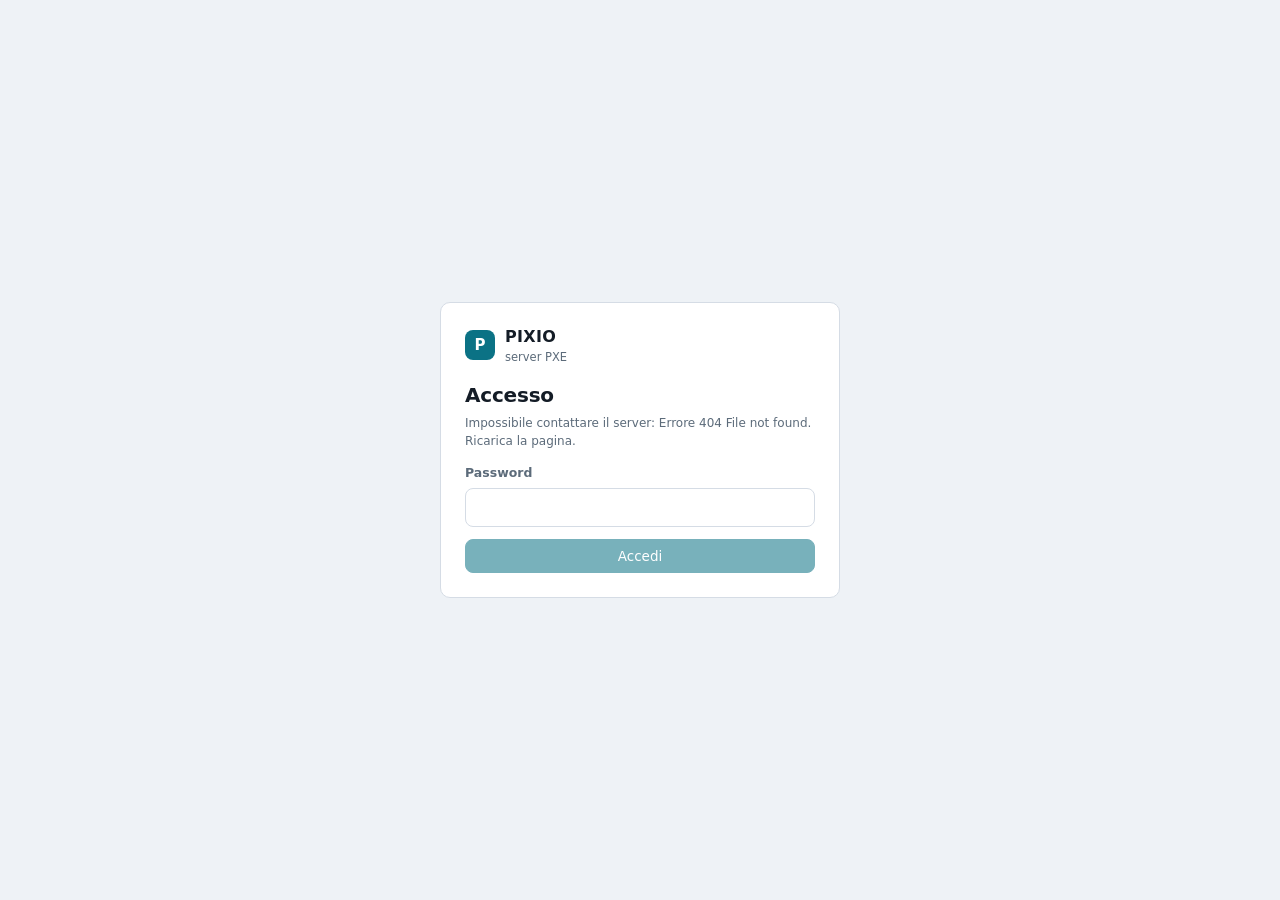
==== static/index.html @ d86c82c8 "SPA di amministrazione, servizi backend (job, upload, log, client, sorgenti, impostazioni), supporto" ====
<!DOCTYPE html>
<html lang="it">
<head>
<meta charset="utf-8">
<meta name="viewport" content="width=device-width, initial-scale=1">
<meta name="color-scheme" content="light dark">
<meta name="referrer" content="same-origin">
<title>Pixio</title>
<link rel="icon" href="data:image/svg+xml,%3Csvg xmlns='http://www.w3.org/2000/svg' viewBox='0 0 32 32'%3E%3Crect width='32' height='32' rx='8' fill='%230B7285'/%3E%3Ctext x='16' y='22' font-family='system-ui,sans-serif' font-size='18' font-weight='700' fill='%23fff' text-anchor='middle'%3EP%3C/text%3E%3C/svg%3E">
<link rel="stylesheet" href="/static/style.css">
</head>
<body>

<!-- Schermata di login: visibile finché /api/auth/status non risponde, così non compare mai contenuto non autenticato -->
<div id="login" class="login">
  <form id="login-form" class="card login-card" autocomplete="off" novalidate>
    <div class="brand">
      <div class="logo" aria-hidden="true">P</div>
      <div><div class="name">PIXIO</div><div class="host" id="login-host">server PXE</div></div>
    </div>
    <h2 id="login-title">Accesso</h2>
    <p class="hint" id="login-hint">Verifica della sessione in corso…</p>
    <div class="field">
      <label for="login-pw">Password</label>
      <input id="login-pw" type="password" autocomplete="current-password" required disabled>
    </div>
    <div class="field" id="login-confirm-field" hidden>
      <label for="login-pw2">Conferma password</label>
      <input id="login-pw2" type="password" autocomplete="new-password">
    </div>
    <div class="alert bad" id="login-error" hidden role="alert"></div>
    <button class="btn primary wide" id="login-btn" type="submit" disabled>Accedi</button>
  </form>
</div>

<!-- Applicazione -->
<div id="app" class="app" hidden>
  <aside class="side">
    <div class="brand">
      <div class="logo" aria-hidden="true">P</div>
      <div><div class="name">PIXIO</div><div class="host" id="side-host">…</div></div>
    </div>
    <nav class="navlist" aria-label="Sezioni">
      <a class="nav" href="#/dashboard" data-route="dashboard">Dashboard</a>
      <a class="nav" href="#/iso" data-route="iso"><span>ISO</span><span class="n" id="n-iso"></span></a>
      <a class="nav" href="#/menu" data-route="menu"><span>Menu di boot</span><span class="n" id="n-menu"></span></a>
      <a class="nav" href="#/impostazioni" data-route="impostazioni">Impostazioni</a>
      <a class="nav" href="#/client" data-route="client"><span>Client</span><span class="n" id="n-client"></span></a>
      <a class="nav" href="#/log" data-route="log">Log</a>
    </nav>
    <div class="foot">admin · <span class="mono" id="side-version">v1.0</span> · <a href="#" id="logout-link">Esci</a></div>
  </aside>
  <main class="main" id="main" tabindex="-1"></main>
</div>

<!-- Pannello laterale (dettagli ISO) -->
<div id="drawer-overlay" class="drawer-overlay" hidden></div>
<aside id="drawer" class="drawer" hidden role="dialog" aria-modal="true" aria-labelledby="drawer-title">
  <div class="drawer-hd">
    <h3 id="drawer-title">Dettagli</h3>
    <button class="icon-btn" type="button" id="drawer-close" aria-label="Chiudi pannello">×</button>
  </div>
  <div class="drawer-body" id="drawer-body"></div>
</aside>

<!-- Finestre modali, area di rilascio file, notifiche -->
<div id="modal" class="modal-overlay" hidden></div>
<div id="dropzone" class="dropzone" hidden aria-hidden="true"><div class="dz-box">Rilascia qui i file ISO per caricarli nella libreria locale</div></div>
<div id="toasts" class="toasts" aria-live="polite"></div>

<script src="/static/app.js"></script>
<script src="/static/catalog.js"></script>
<script src="/static/menu.js"></script>
<script src="/static/settings.js"></script>
<script src="/static/clients.js"></script>
<script src="/static/logs.js"></script>
</body>
</html>
---- static/style.css ----
/* Pixio – foglio di stile della SPA. Token di colore identici all'anteprima approvata (docs/preview.html),
   tema chiaro/scuro automatico via prefers-color-scheme, font di sistema (nessun font esterno). */

:root{
  --bg:#EEF2F6; --surface:#FFFFFF; --surface-2:#F6F8FA; --ink:#141C26; --muted:#5C6B7A; --line:#D5DCE5; --line-strong:#B8C2CE;
  --accent:#0B7285; --accent-ink:#FFFFFF; --accent-soft:#DDF3F6;
  --ok:#1B8A4C; --ok-soft:#DFF3E7; --warn:#B7791F; --warn-soft:#FBEFD6; --bad:#C23A3A; --bad-soft:#F9E1E1;
  --chrome:#E3E8EE; --shadow:0 12px 32px rgba(20,28,38,.10);
  --screen-bg:#05080C; --screen-fg:#D7DEE6; --screen-dim:#6E7B8A; --screen-sel:#0E9AA7; --screen-title:#5FD3DE;
  --font:system-ui,-apple-system,"Segoe UI",Roboto,"Helvetica Neue",Arial,"Noto Sans",sans-serif;
  --mono:ui-monospace,"SFMono-Regular","Cascadia Mono",Consolas,"Liberation Mono",Menlo,monospace;
}
@media (prefers-color-scheme: dark){
  :root:not([data-theme="light"]){
    --bg:#0E1319; --surface:#161C24; --surface-2:#1C242E; --ink:#E6ECF2; --muted:#93A1B0; --line:#2A3542; --line-strong:#3A475A;
    --accent:#3FC1CF; --accent-ink:#06282C; --accent-soft:#12333A;
    --ok:#4CC97A; --ok-soft:#13301F; --warn:#E0A64A; --warn-soft:#3A2D14; --bad:#F07373; --bad-soft:#3D1A1A;
    --chrome:#0B0F14; --shadow:0 12px 32px rgba(0,0,0,.45);
  }
}
:root[data-theme="dark"]{
  --bg:#0E1319; --surface:#161C24; --surface-2:#1C242E; --ink:#E6ECF2; --muted:#93A1B0; --line:#2A3542; --line-strong:#3A475A;
  --accent:#3FC1CF; --accent-ink:#06282C; --accent-soft:#12333A;
  --ok:#4CC97A; --ok-soft:#13301F; --warn:#E0A64A; --warn-soft:#3A2D14; --bad:#F07373; --bad-soft:#3D1A1A;
  --chrome:#0B0F14; --shadow:0 12px 32px rgba(0,0,0,.45);
}

*{box-sizing:border-box}
html{height:100%}
body{margin:0;min-height:100%;background:var(--bg);color:var(--ink);font-family:var(--font);font-size:15px;line-height:1.5}
[hidden]{display:none!important}
.mono{font-family:var(--mono)}
h1,h2,h3,h4{margin:0;letter-spacing:-.01em}
h1{font-size:28px;font-weight:600}
h2{font-size:20px;font-weight:600}
h3{font-size:15px;font-weight:600}
p{margin:0}
a{color:var(--accent)}
button{font:inherit}
.muted{color:var(--muted)}
.small-text{font-size:12.5px;color:var(--muted)}
.bad-text{color:var(--bad)}
.ok-text{color:var(--ok)}
.warn-text{color:var(--warn)}
.num{font-variant-numeric:tabular-nums}
.eyebrow{font-size:12px;text-transform:uppercase;letter-spacing:.08em;color:var(--accent);font-weight:600}
:focus-visible{outline:2px solid var(--accent);outline-offset:2px}
.sr-only{position:absolute;width:1px;height:1px;overflow:hidden;clip:rect(0 0 0 0);white-space:nowrap}

/* ---------- struttura app ---------- */
.app{display:grid;grid-template-columns:220px 1fr;min-height:100vh}
.side{background:var(--surface-2);border-right:1px solid var(--line);padding:18px 12px;display:flex;flex-direction:column;gap:4px;position:sticky;top:0;height:100vh}
.brand{display:flex;align-items:center;gap:10px;padding:6px 10px 16px}
.brand .logo{width:30px;height:30px;border-radius:8px;background:var(--accent);color:var(--accent-ink);display:grid;place-items:center;font-weight:700;font-size:15px;flex:none}
.brand .name{font-weight:600;font-size:16px;letter-spacing:.02em}
.brand .host{font-size:11.5px;color:var(--muted);word-break:break-all}
.navlist{display:flex;flex-direction:column;gap:4px}
.nav{border:0;background:none;text-align:left;font:inherit;color:var(--ink);padding:9px 12px;border-radius:8px;cursor:pointer;display:flex;justify-content:space-between;align-items:center;text-decoration:none;gap:8px}
.nav:hover{background:var(--surface)}
.nav[aria-selected="true"]{background:var(--accent-soft);color:var(--accent);font-weight:600}
.nav .n{font-size:11.5px;color:var(--muted);font-weight:500;white-space:nowrap}
.side .foot{margin-top:auto;padding:10px 12px;font-size:12px;color:var(--muted);border-top:1px solid var(--line)}
.main{padding:22px 26px 40px;min-width:0}
.app.wizard-mode .side{display:none}
.app.wizard-mode{grid-template-columns:1fr}

.ph{display:flex;justify-content:space-between;align-items:center;gap:16px;flex-wrap:wrap;margin-bottom:18px}
.ph h2{font-size:20px;margin:0}
.ph .sub{color:var(--muted);font-size:13.5px}
.actions{display:flex;gap:8px;flex-wrap:wrap;align-items:center}
.actions.right{justify-content:flex-end}

/* ---------- pulsanti ---------- */
.btn{font:inherit;font-size:13.5px;font-weight:500;border:1px solid var(--line-strong);background:var(--surface);color:var(--ink);border-radius:8px;padding:7px 12px;cursor:pointer;line-height:1.4;white-space:nowrap}
.btn:hover{background:var(--surface-2)}
.btn.primary{background:var(--accent);border-color:var(--accent);color:var(--accent-ink)}
.btn.primary:hover{filter:brightness(1.05)}
.btn.danger{color:var(--bad);border-color:var(--bad)}
.btn.danger:hover{background:var(--bad-soft)}
.btn.small{padding:4px 9px;font-size:12.5px}
.btn.wide{width:100%}
.btn:disabled,.btn.busy{opacity:.55;cursor:default}
.btn.busy{position:relative}
.icon-btn{border:0;background:none;color:var(--muted);font-size:22px;line-height:1;cursor:pointer;padding:2px 8px;border-radius:6px}
.icon-btn:hover{background:var(--surface-2);color:var(--ink)}
.linklike{border:0;background:none;color:var(--accent);cursor:pointer;padding:0;font:inherit;text-decoration:underline}
.seg{display:inline-flex;border:1px solid var(--line-strong);border-radius:8px;overflow:hidden}
.seg button{border:0;background:var(--surface);color:var(--muted);padding:5px 12px;font-size:12.5px;font-weight:600;cursor:pointer}
.seg button+button{border-left:1px solid var(--line-strong)}
.seg button[aria-pressed="true"]{background:var(--accent);color:var(--accent-ink)}

/* ---------- tile dashboard ---------- */
.tiles{display:grid;grid-template-columns:repeat(4,1fr);gap:12px}
.tile{background:var(--surface-2);border:1px solid var(--line);border-radius:10px;padding:12px 14px;display:grid;gap:4px;border-left:4px solid var(--ok);min-width:0}
.tile.warn{border-left-color:var(--warn)}.tile.bad{border-left-color:var(--bad)}.tile.neutral{border-left-color:var(--line-strong)}
.tile .k{font-size:12px;color:var(--muted);text-transform:uppercase;letter-spacing:.06em;font-weight:600}
.tile .v{font-size:16px;font-weight:600}
.tile .d{font-size:12.5px;color:var(--muted);overflow-wrap:anywhere}
.grid2{display:grid;grid-template-columns:1.4fr 1fr;gap:16px;margin-top:16px}
.panel{border:1px solid var(--line);border-radius:10px;background:var(--surface);overflow:hidden;min-width:0}
.panel .hd{padding:10px 14px;border-bottom:1px solid var(--line);display:flex;justify-content:space-between;align-items:center;background:var(--surface-2);gap:8px}
.panel .hd h3{font-size:13.5px}
.panel .bd{padding:12px 14px}

/* ---------- tabelle ---------- */
table{width:100%;border-collapse:collapse;font-size:13.5px}
th{font-size:11.5px;text-transform:uppercase;letter-spacing:.06em;color:var(--muted);text-align:left;padding:8px 12px;border-bottom:1px solid var(--line);font-weight:600;white-space:nowrap}
td{padding:9px 12px;border-bottom:1px solid var(--line);vertical-align:middle}
tbody tr:last-child td{border-bottom:0}
.tbl-wrap{overflow-x:auto;border:1px solid var(--line);border-radius:10px;background:var(--surface)}
.panel .tbl-wrap{border:0;border-radius:0}
tr.missing td{opacity:.6}
td.actions-cell{white-space:nowrap;text-align:right}

/* ---------- badge, stati ---------- */
.pill{display:inline-block;font-size:11.5px;font-weight:600;padding:2px 8px;border-radius:999px;line-height:1.5;white-space:nowrap}
.pill.ok{background:var(--ok-soft);color:var(--ok)}.pill.warn{background:var(--warn-soft);color:var(--warn)}.pill.bad{background:var(--bad-soft);color:var(--bad)}
.pill.neutral{background:var(--surface-2);color:var(--muted);border:1px solid var(--line)}
.pill.acc{background:var(--accent-soft);color:var(--accent)}
.dot{display:inline-block;width:8px;height:8px;border-radius:50%;background:var(--ok);margin-right:6px;vertical-align:middle}
.dot.off{background:var(--line-strong)}.dot.bad{background:var(--bad)}.dot.warn{background:var(--warn)}
.plat{display:inline-flex;gap:4px}
.plat span{font-size:11px;font-weight:600;border:1px solid var(--line-strong);border-radius:4px;padding:0 5px;color:var(--muted)}
.plat span.y{border-color:var(--accent);color:var(--accent)}
.iso-name{font-weight:500}
.iso-file{font-size:12px;color:var(--muted);overflow-wrap:anywhere}

.switch{width:34px;height:20px;border-radius:999px;background:var(--line-strong);position:relative;display:inline-block;vertical-align:middle;border:0;padding:0;cursor:pointer;flex:none}
.switch.on,.switch[aria-checked="true"]{background:var(--accent)}
.switch::after{content:"";position:absolute;top:3px;left:3px;width:14px;height:14px;border-radius:50%;background:#fff;transition:left .15s}
.switch.on::after,.switch[aria-checked="true"]::after{left:17px}
.switch:disabled{opacity:.5;cursor:default}
.switch.busy{opacity:.6}

/* ---------- log / codice ---------- */
.log{font-size:12.5px;padding:10px 14px;display:grid;gap:4px;color:var(--muted)}
.log b{color:var(--ink);font-weight:500}
.log .t{color:var(--accent)}
.code{background:var(--surface-2);border:1px solid var(--line);border-radius:8px;padding:12px 14px;font-size:12px;line-height:1.55;white-space:pre;overflow:auto;color:var(--ink);margin:0;font-family:var(--mono)}
.code .c{color:var(--muted)}
.logview{min-height:380px;max-height:70vh;overflow:auto;white-space:pre-wrap;overflow-wrap:anywhere}
.logview .ln{display:block}
.logview .ts{color:var(--muted)}
.logview .src{color:var(--accent);display:inline-block;min-width:64px}
.logview .lvl-error,.logview .lvl-err,.logview .lvl-critical{color:var(--bad)}
.logview .lvl-warning,.logview .lvl-warn{color:var(--warn)}

/* ---------- filtri, campi ---------- */
.filters{display:flex;gap:8px;align-items:center;flex-wrap:wrap;margin-bottom:12px}
.search,.filters select{font:inherit;font-size:13.5px;border:1px solid var(--line);border-radius:8px;padding:6px 10px;background:var(--surface);color:var(--ink)}
.search{min-width:240px;flex:1;max-width:420px}
.field{display:grid;gap:5px;margin-bottom:12px}
.field label{font-size:12.5px;font-weight:600;color:var(--muted)}
.field input,.field select,.field textarea{font:inherit;font-size:14px;border:1px solid var(--line);border-radius:8px;padding:8px 10px;background:var(--surface);color:var(--ink);width:100%}
.field textarea{min-height:70px;resize:vertical}
.field textarea.mono,.field input.mono{font-family:var(--mono);font-size:13px}
.field .hint,.hint{font-size:12px;color:var(--muted)}
.field.check{display:flex;align-items:center;gap:8px;margin-bottom:8px}
.field.check label{font-weight:500;color:var(--ink);font-size:13.5px}
.field.check input{width:auto}
.row2{display:grid;grid-template-columns:1fr 1fr;gap:12px}
.row3{display:grid;grid-template-columns:1fr 1fr 1fr;gap:12px}
.inline-input{font:inherit;font-size:13.5px;border:1px solid transparent;background:transparent;padding:4px 6px;border-radius:6px;color:var(--ink);width:100%;min-width:120px}
.inline-input:hover,.inline-input:focus{border-color:var(--line);background:var(--surface)}
.inline-select{font:inherit;font-size:12.5px;border:1px solid var(--line);background:var(--surface);color:var(--ink);border-radius:6px;padding:3px 6px;max-width:220px}

/* ---------- card impostazioni ---------- */
.settings{display:grid;grid-template-columns:1fr 1fr;gap:20px}
.card{border:1px solid var(--line);border-radius:10px;padding:16px 18px;background:var(--surface);min-width:0}
.card h3{margin-bottom:12px}
.card .eyebrow{margin-bottom:8px}
.toggle-row{display:flex;justify-content:space-between;align-items:center;gap:12px;padding:10px 0;border-top:1px solid var(--line)}
.toggle-row .tt{font-weight:500}.toggle-row .td{font-size:12.5px;color:var(--muted);max-width:48ch}
.src-item{display:flex;justify-content:space-between;align-items:flex-start;gap:12px;padding:10px 0;border-top:1px solid var(--line)}
.src-item:first-child{border-top:0}
.src-item .tt{font-weight:500;display:flex;align-items:center;gap:8px;flex-wrap:wrap}
.src-item .td{font-size:12.5px;color:var(--muted);overflow-wrap:anywhere}
.src-item .actions{flex:none}
.alert{padding:10px 14px;border-radius:8px;font-size:13.5px;border:1px solid var(--line);background:var(--surface-2);margin:10px 0}
.alert.bad{background:var(--bad-soft);color:var(--bad);border-color:transparent}
.alert.warn{background:var(--warn-soft);color:var(--warn);border-color:transparent}
.alert.ok{background:var(--ok-soft);color:var(--ok);border-color:transparent}
.alert ul{margin:4px 0 0;padding-left:18px}
.result-list{display:grid;gap:6px;font-size:13.5px}
.result-list div{display:flex;gap:8px;align-items:center}

/* ---------- editor menu ---------- */
.menu-grid{display:grid;grid-template-columns:1fr 1fr;gap:16px}
.mlist{list-style:none;margin:0;padding:0;display:grid;gap:6px}
.mlist li{display:flex;align-items:center;gap:10px;border:1px solid var(--line);border-radius:8px;padding:8px 10px;background:var(--surface-2)}
.mlist li.group{background:transparent;border-style:dashed;color:var(--muted);font-size:12.5px;text-transform:uppercase;letter-spacing:.06em;font-weight:600}
.mlist li.dragging{opacity:.4}
.mlist li.static{opacity:.75}
.handle{color:var(--line-strong);cursor:grab;font-size:16px;line-height:1;user-select:none}
.mlist .lbl{flex:1;font-weight:500;min-width:0;overflow-wrap:anywhere}
.mlist .arrows{display:inline-flex;gap:2px}
.mlist .arrows button{border:1px solid var(--line);background:var(--surface);color:var(--muted);border-radius:6px;width:26px;height:24px;cursor:pointer;font-size:12px;line-height:1}
.mlist .arrows button:hover{color:var(--ink)}
.mlist .arrows button:disabled{opacity:.35;cursor:default}

/* ---------- pannello laterale ---------- */
.drawer-overlay{position:fixed;inset:0;background:rgba(5,8,12,.45);z-index:40}
.drawer{position:fixed;top:0;right:0;bottom:0;width:560px;max-width:100%;background:var(--surface);border-left:1px solid var(--line);box-shadow:var(--shadow);z-index:41;display:flex;flex-direction:column}
.drawer-hd{display:flex;justify-content:space-between;align-items:center;padding:14px 18px;border-bottom:1px solid var(--line);background:var(--surface-2);gap:8px}
.drawer-hd h3{font-size:16px;overflow-wrap:anywhere}
.drawer-body{padding:16px 18px 30px;overflow:auto;flex:1}
.drawer-sec{border-top:1px solid var(--line);padding-top:12px;margin-top:12px}
.drawer-sec:first-child{border-top:0;margin-top:0;padding-top:0}
.kv{display:grid;grid-template-columns:auto 1fr;gap:4px 14px;font-size:13px}
.kv dt{color:var(--muted);font-weight:600;font-size:12px;text-transform:uppercase;letter-spacing:.05em}
.kv dd{margin:0;overflow-wrap:anywhere}
details.custom{border:1px solid var(--line);border-radius:8px;padding:8px 12px;background:var(--surface-2)}
details.custom summary{cursor:pointer;font-weight:600;font-size:13.5px}
details.custom .inner{padding-top:10px}
.checks{display:flex;gap:16px;flex-wrap:wrap}
.checks label{display:inline-flex;align-items:center;gap:6px;font-size:13.5px}

/* ---------- modali ---------- */
.modal-overlay{position:fixed;inset:0;background:rgba(5,8,12,.5);z-index:60;display:grid;place-items:center;padding:20px}
.dialog{background:var(--surface);border:1px solid var(--line);border-radius:12px;box-shadow:var(--shadow);width:100%;max-width:480px;max-height:92vh;display:flex;flex-direction:column}
.dialog.wide{max-width:720px}
.dlg-hd{display:flex;justify-content:space-between;align-items:center;padding:14px 18px;border-bottom:1px solid var(--line)}
.dlg-hd h3{font-size:16px}
.dlg-body{padding:16px 18px;overflow:auto}
.dlg-body p{margin-bottom:8px}
.dlg-ft{display:flex;justify-content:flex-end;gap:8px;padding:12px 18px;border-top:1px solid var(--line);flex-wrap:wrap}

/* ---------- notifiche ---------- */
.toasts{position:fixed;right:18px;bottom:18px;display:grid;gap:8px;z-index:100;max-width:min(420px,calc(100vw - 36px))}
.toast{background:var(--ink);color:var(--bg);padding:10px 14px;border-radius:10px;font-size:13.5px;box-shadow:var(--shadow);border-left:4px solid var(--ok);overflow-wrap:anywhere;animation:toast-in .2s ease-out}
.toast.bad{border-left-color:var(--bad)}.toast.warn{border-left-color:var(--warn)}.toast.info{border-left-color:var(--accent)}
.toast.out{opacity:0;transition:opacity .3s}
@keyframes toast-in{from{transform:translateY(8px);opacity:0}to{transform:none;opacity:1}}
@media (prefers-reduced-motion:reduce){.toast{animation:none}.switch::after{transition:none}}

/* ---------- login / wizard ---------- */
.login{min-height:100vh;display:grid;place-items:center;padding:24px}
.login-card{width:100%;max-width:400px;padding:22px 24px 24px}
.login-card .brand{padding:0 0 14px}
.login-card h2{margin-bottom:4px}
.login-card .hint{margin-bottom:14px}
.wizard{max-width:720px;margin:30px auto}
.wizard .steps{display:flex;gap:8px;margin:14px 0 22px;flex-wrap:wrap}
.wizard .step{display:flex;align-items:center;gap:8px;font-size:13px;color:var(--muted);padding:6px 12px;border:1px solid var(--line);border-radius:999px}
.wizard .step .num{display:grid;place-items:center;width:20px;height:20px;border-radius:50%;background:var(--line);color:var(--ink);font-size:12px;font-weight:600}
.wizard .step[aria-current="step"]{color:var(--accent);border-color:var(--accent)}
.wizard .step[aria-current="step"] .num{background:var(--accent);color:var(--accent-ink)}
.wizard .step.done .num{background:var(--ok);color:#fff}
.wizard .card{padding:22px 24px}
.wizard .card h3{font-size:18px}
.wizard .lede{color:var(--muted);margin:6px 0 16px}
.wizard .actions{margin-top:18px;justify-content:space-between}
.url-box{background:var(--surface-2);border:1px solid var(--line);border-radius:10px;padding:14px 16px;display:grid;gap:4px;margin:10px 0}
.url-box .k{font-size:12px;text-transform:uppercase;letter-spacing:.08em;color:var(--muted);font-weight:600}
.url-box .v{font-size:17px;font-weight:500;font-family:var(--mono);overflow-wrap:anywhere}
.url-box .d{color:var(--muted);font-size:13px}

/* ---------- upload ---------- */
.dropzone{position:fixed;inset:0;background:rgba(11,114,133,.18);z-index:50;display:grid;place-items:center;pointer-events:none}
.dz-box{background:var(--surface);border:2px dashed var(--accent);border-radius:14px;padding:30px 40px;font-size:17px;font-weight:600;color:var(--accent);box-shadow:var(--shadow)}
.uploads{display:grid;gap:8px;margin-bottom:14px}
.upload{border:1px solid var(--line);border-radius:10px;background:var(--surface);padding:10px 14px;display:grid;gap:6px}
.upload .row{display:flex;justify-content:space-between;align-items:center;gap:10px;flex-wrap:wrap}
.upload .name{font-weight:500;overflow-wrap:anywhere}
.upload .meta{font-size:12.5px;color:var(--muted)}
.bar{height:8px;background:var(--line);border-radius:999px;overflow:hidden}
.bar i{display:block;height:100%;background:var(--accent);width:0;transition:width .2s}
.bar.err i{background:var(--bad)}
.bar.done i{background:var(--ok)}

/* ---------- stato vuoto ---------- */
.empty{padding:36px 20px;text-align:center;color:var(--muted);border:1px dashed var(--line-strong);border-radius:10px;background:var(--surface);display:grid;gap:10px;justify-items:center}
.empty h3{color:var(--ink)}
.empty p{max-width:56ch}
.loading{padding:24px;color:var(--muted);text-align:center}

/* ---------- responsive ---------- */
@media (max-width:900px){
  .app{grid-template-columns:1fr}
  .side{position:static;height:auto;flex-direction:row;flex-wrap:wrap;align-items:center;border-right:0;border-bottom:1px solid var(--line);padding:10px 12px;gap:6px}
  .side .brand{padding:4px 8px}
  .navlist{flex-direction:row;flex-wrap:wrap;gap:4px}
  .nav{padding:7px 10px;font-size:14px}
  .side .foot{margin-top:0;margin-left:auto;border-top:0;padding:6px 8px}
  .main{padding:16px 14px 32px}
  .tiles{grid-template-columns:1fr 1fr}
  .grid2,.menu-grid,.settings,.row2,.row3{grid-template-columns:1fr}
  .drawer{width:100%}
  .search{min-width:160px}
}
@media (max-width:520px){
  .tiles{grid-template-columns:1fr}
  .ph{flex-direction:column;align-items:flex-start}
}
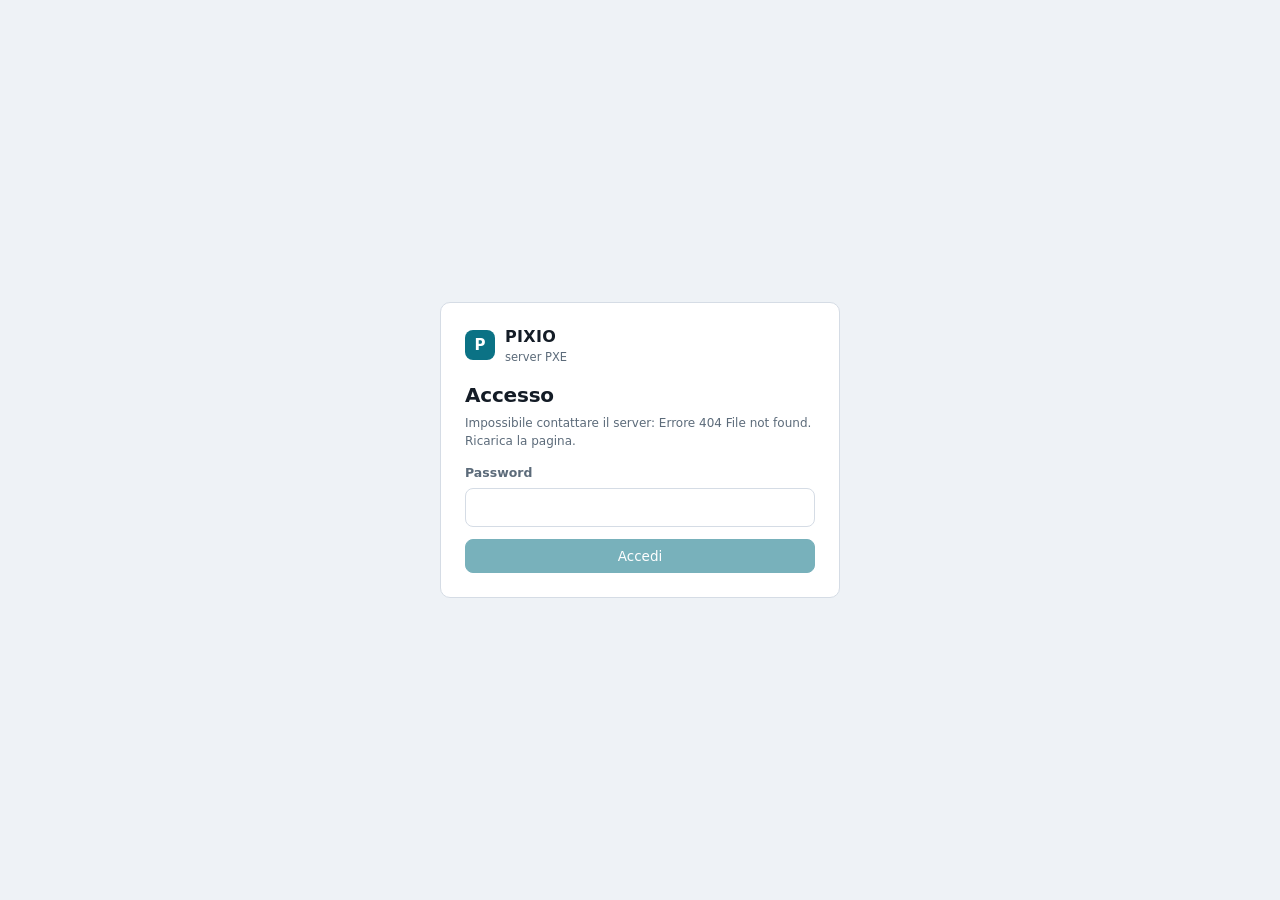
==== commit edb17d79: "Servizi e API: risposte automatiche, Wake-on-LAN e avvio una tantum, copia locale automatica, backup" ====
--- a/static/index.html
+++ b/static/index.html
@@ -44,6 +44,8 @@
       <a class="nav" href="#/dashboard" data-route="dashboard">Dashboard</a>
       <a class="nav" href="#/iso" data-route="iso"><span>ISO</span><span class="n" id="n-iso"></span></a>
       <a class="nav" href="#/menu" data-route="menu"><span>Menu di boot</span><span class="n" id="n-menu"></span></a>
+      <a class="nav" href="#/driver" data-route="driver"><span>Driver</span><span class="n" id="n-driver"></span></a>
+      <a class="nav" href="#/risposte" data-route="risposte">Risposte</a>
       <a class="nav" href="#/impostazioni" data-route="impostazioni">Impostazioni</a>
       <a class="nav" href="#/client" data-route="client"><span>Client</span><span class="n" id="n-client"></span></a>
       <a class="nav" href="#/log" data-route="log">Log</a>
@@ -71,6 +73,8 @@
 <script src="/static/app.js"></script>
 <script src="/static/catalog.js"></script>
 <script src="/static/menu.js"></script>
+<script src="/static/drivers.js"></script>
+<script src="/static/answers.js"></script>
 <script src="/static/settings.js"></script>
 <script src="/static/clients.js"></script>
 <script src="/static/logs.js"></script>
--- a/static/style.css
+++ b/static/style.css
@@ -57,7 +57,7 @@
 .navlist{display:flex;flex-direction:column;gap:4px}
 .nav{border:0;background:none;text-align:left;font:inherit;color:var(--ink);padding:9px 12px;border-radius:8px;cursor:pointer;display:flex;justify-content:space-between;align-items:center;text-decoration:none;gap:8px}
 .nav:hover{background:var(--surface)}
-.nav[aria-selected="true"]{background:var(--accent-soft);color:var(--accent);font-weight:600}
+.nav[aria-current="page"]{background:var(--accent-soft);color:var(--accent);font-weight:600}
 .nav .n{font-size:11.5px;color:var(--muted);font-weight:500;white-space:nowrap}
 .side .foot{margin-top:auto;padding:10px 12px;font-size:12px;color:var(--muted);border-top:1px solid var(--line)}
 .main{padding:22px 26px 40px;min-width:0}
@@ -150,7 +150,7 @@
 .search,.filters select{font:inherit;font-size:13.5px;border:1px solid var(--line);border-radius:8px;padding:6px 10px;background:var(--surface);color:var(--ink)}
 .search{min-width:240px;flex:1;max-width:420px}
 .field{display:grid;gap:5px;margin-bottom:12px}
-.field label{font-size:12.5px;font-weight:600;color:var(--muted)}
+.field label,.field .field-label{font-size:12.5px;font-weight:600;color:var(--muted)}
 .field input,.field select,.field textarea{font:inherit;font-size:14px;border:1px solid var(--line);border-radius:8px;padding:8px 10px;background:var(--surface);color:var(--ink);width:100%}
 .field textarea{min-height:70px;resize:vertical}
 .field textarea.mono,.field input.mono{font-family:var(--mono);font-size:13px}
@@ -185,7 +185,8 @@
 .result-list div{display:flex;gap:8px;align-items:center}
 
 /* ---------- editor menu ---------- */
-.menu-grid{display:grid;grid-template-columns:1fr 1fr;gap:16px}
+.menu-grid{display:grid;grid-template-columns:minmax(320px,2fr) minmax(0,3fr);gap:16px}
+.menu-grid>*{min-width:0}
 .mlist{list-style:none;margin:0;padding:0;display:grid;gap:6px}
 .mlist li{display:flex;align-items:center;gap:10px;border:1px solid var(--line);border-radius:8px;padding:8px 10px;background:var(--surface-2)}
 .mlist li.group{background:transparent;border-style:dashed;color:var(--muted);font-size:12.5px;text-transform:uppercase;letter-spacing:.06em;font-weight:600}
@@ -197,6 +198,33 @@
 .mlist .arrows button{border:1px solid var(--line);background:var(--surface);color:var(--muted);border-radius:6px;width:26px;height:24px;cursor:pointer;font-size:12px;line-height:1}
 .mlist .arrows button:hover{color:var(--ink)}
 .mlist .arrows button:disabled{opacity:.35;cursor:default}
+
+/* ---------- aspetto del menu (tema iPXE) ---------- */
+.theme-card{margin-top:16px}
+.theme-hd{display:flex;justify-content:space-between;align-items:flex-start;gap:12px;flex-wrap:wrap;margin-bottom:12px}
+.theme-hd h3{margin-bottom:2px}
+.theme-grid{display:grid;grid-template-columns:minmax(0,1fr) auto;gap:16px;align-items:start}
+.swatches{display:grid;grid-template-columns:1fr 1fr;gap:12px}
+.swatch-row{display:flex;gap:8px;align-items:center}
+.swatch-row input[type="color"]{width:44px;height:38px;padding:3px;flex:none;cursor:pointer;border:1px solid var(--line);border-radius:8px;background:var(--surface)}
+.swatch-row input[type="color"]::-webkit-color-swatch-wrapper{padding:0}
+.swatch-row input[type="color"]::-webkit-color-swatch,.swatch-row input[type="color"]::-moz-color-swatch{border:0;border-radius:5px}
+.swatch-row input[type="text"]{text-transform:uppercase;min-width:0}
+.swatch-row input.invalid{border-color:var(--bad);color:var(--bad)}
+.tprev-wrap{display:grid;gap:6px;max-width:100%;min-width:0}
+.tprev{position:relative;width:512px;max-width:100%;aspect-ratio:4/3;border:1px solid var(--line-strong);border-radius:8px;overflow:hidden;background:var(--t-bg,#0B1220);color:var(--t-fg,#E6ECF2);box-shadow:var(--shadow);user-select:none}
+.tprev img{position:absolute;inset:0;width:100%;height:100%;display:block;object-fit:fill}
+.tprev-logo{position:absolute;left:4.7%;top:3%;right:4.7%;display:flex;justify-content:space-between;align-items:baseline;gap:8px;pointer-events:none;color:var(--t-fg);text-shadow:0 0 6px var(--t-bg)}
+.tprev-logo .tl{font-weight:700;font-size:22px;letter-spacing:.01em;line-height:1.2;border-bottom:2px solid var(--t-accent);padding-bottom:2px;white-space:nowrap;overflow:hidden;text-overflow:ellipsis;max-width:60%}
+.tprev-logo .ts{font-size:9px;color:var(--t-muted);white-space:nowrap;overflow:hidden;text-overflow:ellipsis}
+.tprev-menu{position:absolute;left:4.7%;right:4.7%;top:13.5%;bottom:8%;font-size:10.5px;line-height:1.55;overflow:hidden;pointer-events:none;white-space:nowrap}
+.tprev-menu>div{overflow:hidden;text-overflow:ellipsis;padding:0 4px}
+.tprev-menu .ttl{color:var(--t-fg);margin-bottom:6px}
+.tprev-menu .grp{color:var(--t-accent);margin-top:6px}
+.tprev-menu .it{color:var(--t-fg)}
+.tprev-menu .sel{background:var(--t-accent);color:var(--t-bg);border-radius:2px}
+.tprev-menu .dim{color:var(--t-muted);margin-top:8px}
+@media (max-width:1300px){.theme-grid{grid-template-columns:1fr}}
 
 /* ---------- pannello laterale ---------- */
 .drawer-overlay{position:fixed;inset:0;background:rgba(5,8,12,.45);z-index:40}
@@ -268,6 +296,24 @@
 .bar.err i{background:var(--bad)}
 .bar.done i{background:var(--ok)}
 
+/* ---------- driver ---------- */
+.drv-intro{margin-bottom:16px}
+.drv-intro p{margin-bottom:6px}
+.drv-intro .url-box{margin-bottom:0}
+.copy-row{display:flex;align-items:center;gap:10px;flex-wrap:wrap}
+.drv-list{display:grid;gap:12px}
+.drv-card{border:1px solid var(--line);border-radius:10px;background:var(--surface);padding:14px 18px;min-width:0;transition:border-color .15s,background .15s}
+.drv-card.drag-over{border-color:var(--accent);border-style:dashed;background:var(--accent-soft)}
+.drv-head{display:flex;justify-content:space-between;align-items:flex-start;gap:12px;flex-wrap:wrap;margin-bottom:6px}
+.drv-name{font-weight:600;font-size:15px;display:flex;align-items:center;gap:8px;flex-wrap:wrap;overflow-wrap:anywhere}
+.drv-meta{font-size:12.5px;color:var(--muted);display:flex;gap:8px;align-items:center;flex-wrap:wrap;margin-top:4px}
+.drv-card .toggle-row .td{max-width:none}
+.drv-note{display:flex;align-items:center;gap:8px;padding-top:8px;border-top:1px solid var(--line)}
+.drv-note label{font-size:12.5px;font-weight:600;color:var(--muted);flex:none}
+.drv-uploads{margin:8px 0 0}
+.drv-drop{margin-top:8px;padding:8px 10px;border:1px dashed var(--line-strong);border-radius:8px;text-align:center;font-size:12.5px;color:var(--muted)}
+.drv-card.drag-over .drv-drop{border-color:var(--accent);color:var(--accent)}
+
 /* ---------- stato vuoto ---------- */
 .empty{padding:36px 20px;text-align:center;color:var(--muted);border:1px dashed var(--line-strong);border-radius:10px;background:var(--surface);display:grid;gap:10px;justify-items:center}
 .empty h3{color:var(--ink)}
@@ -284,7 +330,7 @@
   .side .foot{margin-top:0;margin-left:auto;border-top:0;padding:6px 8px}
   .main{padding:16px 14px 32px}
   .tiles{grid-template-columns:1fr 1fr}
-  .grid2,.menu-grid,.settings,.row2,.row3{grid-template-columns:1fr}
+  .grid2,.menu-grid,.settings,.row2,.row3,.swatches{grid-template-columns:1fr}
   .drawer{width:100%}
   .search{min-width:160px}
 }
